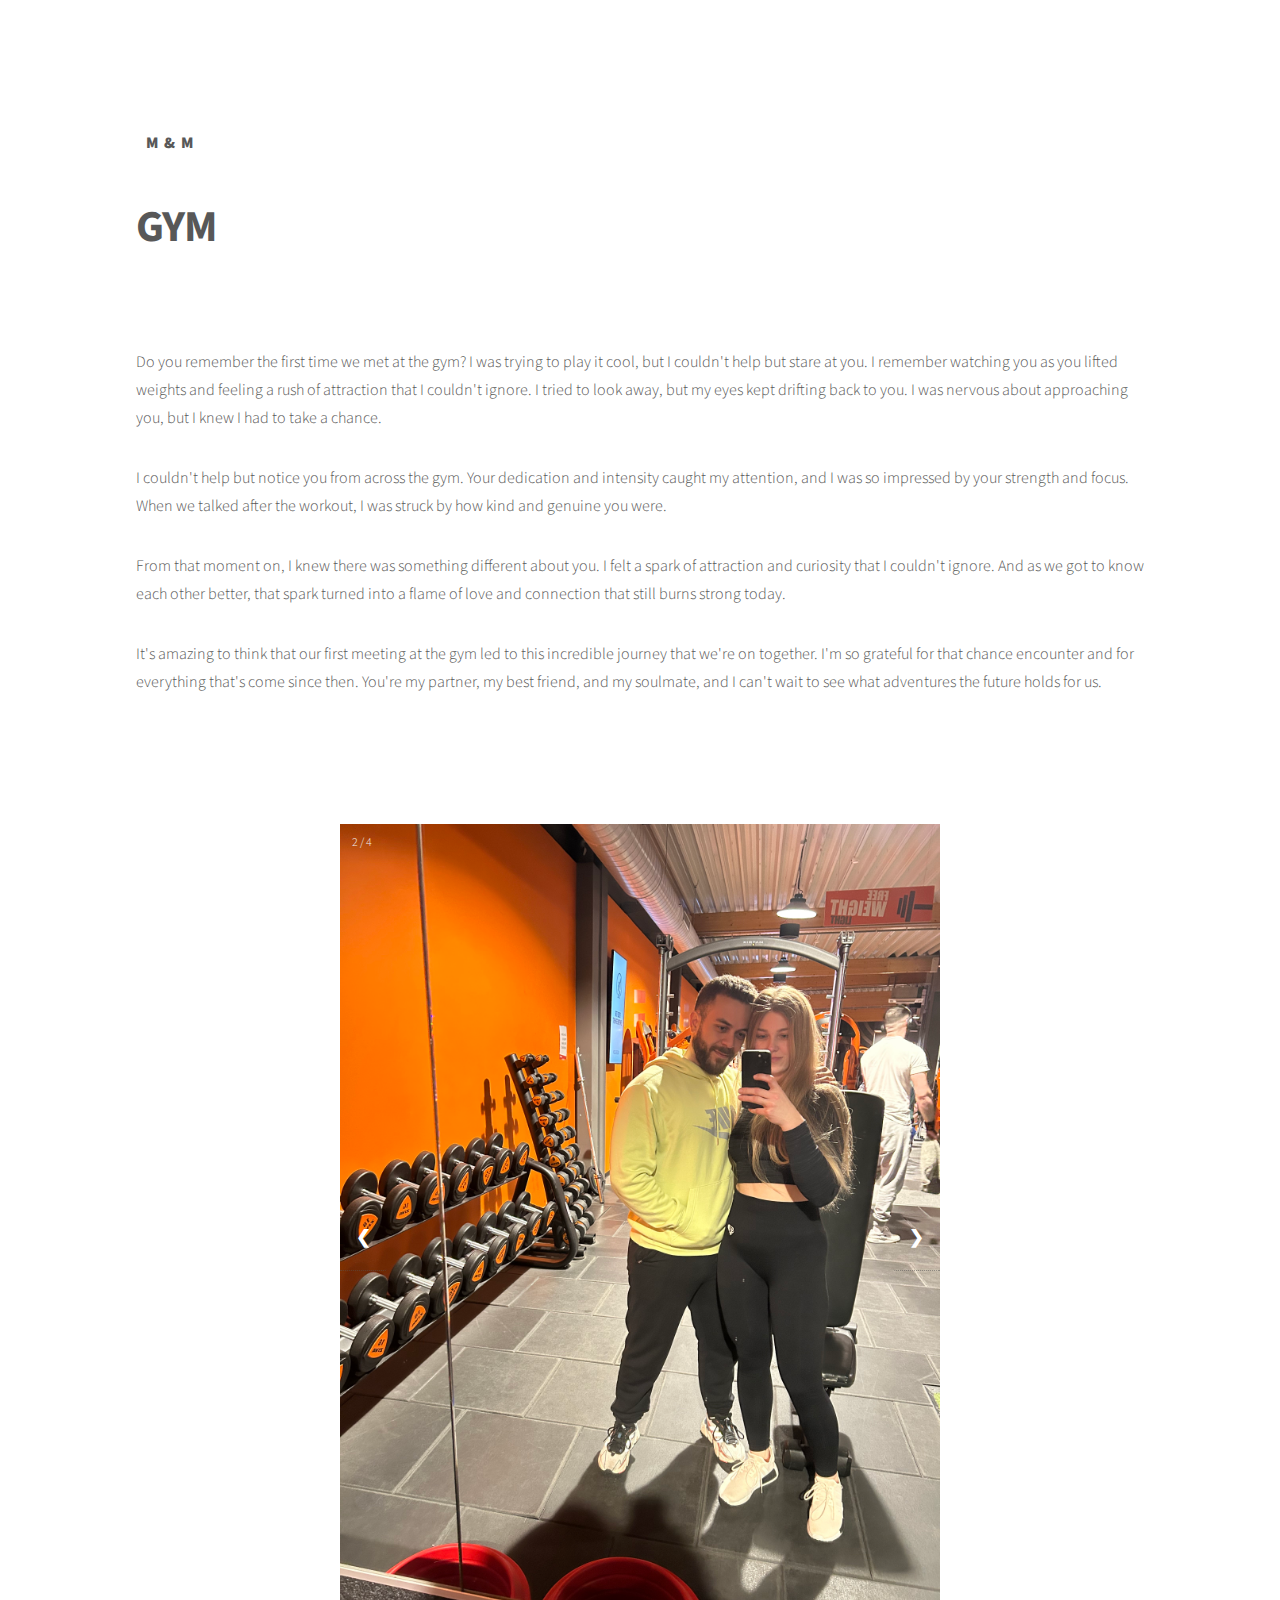
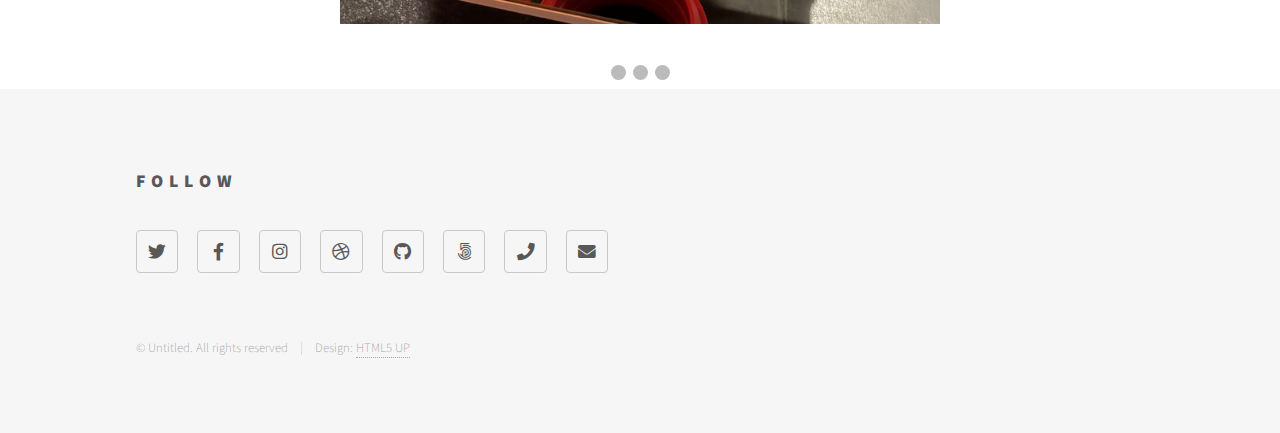
==== GYM.html @ ebddf240 "ready" ====
<!DOCTYPE HTML>
<!--
	Phantom by HTML5 UP
	html5up.net | @ajlkn
	Free for personal and commercial use under the CCA 3.0 license (html5up.net/license)
-->
<html>
	<head>
		<title>Generic - Phantom by HTML5 UP</title>
		<meta charset="utf-8" />
		<meta name="viewport" content="width=device-width, initial-scale=1, user-scalable=no" />
		<link rel="stylesheet" href="assets/css/main.css" />
		<noscript><link rel="stylesheet" href="assets/css/noscript.css" /></noscript>
	</head>
	<body class="is-preload">
		<!-- Wrapper -->
			<div id="wrapper">

				<!-- Header -->
					<header id="header">
						<div class="inner">

							<!-- Logo -->
								<a href="index.html" class="logo">
									<span class="symbol"></span><span class="title">M&M</span>
								</a>

					

						</div>
					</header>

				

				<!-- Main -->
					<div id="main">
						<div class="inner">
							<h1>GYM</h1>
							<span class="image main"><img src="images/pic13.jpg" alt="" /></span>
							<p>Do you remember the first time we met at the gym? I was trying to play it cool, but I couldn't help but stare at you. I remember watching you as you lifted weights and feeling a rush of attraction that I couldn't ignore. I tried to look away, but my eyes kept drifting back to you. I was nervous about approaching you, but I knew I had to take a chance.</p>
							<p>I couldn't help but notice you from across the gym. Your dedication and intensity caught my attention, and I was so impressed by your strength and focus. When we talked after the workout, I was struck by how kind and genuine you were.</p>
							<p>From that moment on, I knew there was something different about you. I felt a spark of attraction and curiosity that I couldn't ignore. And as we got to know each other better, that spark turned into a flame of love and connection that still burns strong today.</p>
							<p>It's amazing to think that our first meeting at the gym led to this incredible journey that we're on together. I'm so grateful for that chance encounter and for everything that's come since then. You're my partner, my best friend, and my soulmate, and I can't wait to see what adventures the future holds for us.</p>
						</div>
					</div>

					<div class="slideshow-container">

						<!-- Full-width images with number and caption text -->
						<div class="mySlides fade">
						  <div class="numbertext">1 / 4</div>
						  <img src="images/29.jpg" style="width:100%">
						  <div class="text"></div>
						</div>
					  
						<div class="mySlides fade">
						  <div class="numbertext">2 / 4</div>
						  <img src="images/7.jpg" style="width:100%">
						  <div class="text"></div>
						</div>
					  
						<div class="mySlides fade">
						  <div class="numbertext">3 / 4</div>
						  <img src="images/4.jpg" style="width:100%">
						  <div class="text"></div>
						</div>
						<div class="mySlides fade">
							<div class="numbertext">4 / 4</div>
							<img src="images/2.jpg" style="width:100%">
							<div class="text"></div>
						  </div>
					  
						<!-- Next and previous buttons -->
						<a class="prev" onclick="plusSlides(-1)">&#10094;</a>
						<a class="next" onclick="plusSlides(1)">&#10095;</a>
					  </div>
					  <br>
					  
					  <!-- The dots/circles -->
					  <div style="text-align:center">
						<span class="dot" onclick="currentSlide(1)"></span>
						<span class="dot" onclick="currentSlide(2)"></span>
						<span class="dot" onclick="currentSlide(3)"></span>
					  </div>

				<!-- Footer -->
					<footer id="footer">
						<div class="inner">
							
							<section>
								<h2>Follow</h2>
								<ul class="icons">
									<li><a href="#" class="icon brands style2 fa-twitter"><span class="label">Twitter</span></a></li>
									<li><a href="#" class="icon brands style2 fa-facebook-f"><span class="label">Facebook</span></a></li>
									<li><a href="#" class="icon brands style2 fa-instagram"><span class="label">Instagram</span></a></li>
									<li><a href="#" class="icon brands style2 fa-dribbble"><span class="label">Dribbble</span></a></li>
									<li><a href="#" class="icon brands style2 fa-github"><span class="label">GitHub</span></a></li>
									<li><a href="#" class="icon brands style2 fa-500px"><span class="label">500px</span></a></li>
									<li><a href="#" class="icon solid style2 fa-phone"><span class="label">Phone</span></a></li>
									<li><a href="#" class="icon solid style2 fa-envelope"><span class="label">Email</span></a></li>
								</ul>
							</section>
							<ul class="copyright">
								<li>&copy; Untitled. All rights reserved</li><li>Design: <a href="http://html5up.net">HTML5 UP</a></li>
							</ul>
						</div>
					</footer>

			</div>

		<!-- Scripts -->
			<script src="assets/js/jquery.min.js"></script>
			<script src="assets/js/browser.min.js"></script>
			<script src="assets/js/breakpoints.min.js"></script>
			<script src="assets/js/util.js"></script>
			<script src="assets/js/main.js"></script>

	</body>
</html>
---- assets/css/main.css ----
@import url(fontawesome-all.min.css);
@import url("https://fonts.googleapis.com/css?family=Source+Sans+Pro:300,700,900");

/*
	Phantom by HTML5 UP
	html5up.net | @ajlkn
	Free for personal and commercial use under the CCA 3.0 license (html5up.net/license)
*/

html, body, div, span, applet, object,
iframe, h1, h2, h3, h4, h5, h6, p, blockquote,
pre, a, abbr, acronym, address, big, cite,
code, del, dfn, em, img, ins, kbd, q, s, samp,
small, strike, strong, sub, sup, tt, var, b,
u, i, center, dl, dt, dd, ol, ul, li, fieldset,
form, label, legend, table, caption, tbody,
tfoot, thead, tr, th, td, article, aside,
canvas, details, embed, figure, figcaption,
footer, header, hgroup, menu, nav, output, ruby,
section, summary, time, mark, audio, video {
	margin: 0;
	padding: 0;
	border: 0;
	font-size: 100%;
	font: inherit;
	vertical-align: baseline;}

article, aside, details, figcaption, figure,
footer, header, hgroup, menu, nav, section {
	display: block;}

body {
	line-height: 1;
}

ol, ul {
	list-style: none;
}

blockquote, q {
	quotes: none;
}

	blockquote:before, blockquote:after, q:before, q:after {
		content: '';
		content: none;
	}

table {
	border-collapse: collapse;
	border-spacing: 0;
}

body {
	-webkit-text-size-adjust: none;
}

mark {
	background-color: transparent;
	color: inherit;
}

input::-moz-focus-inner {
	border: 0;
	padding: 0;
}

input, select, textarea {
	-moz-appearance: none;
	-webkit-appearance: none;
	-ms-appearance: none;
	appearance: none;
}

/* Basic */

	@-ms-viewport {
		width: device-width;
	}

	body {
		-ms-overflow-style: scrollbar;
	}

	@media screen and (max-width: 480px) {

		html, body {
			min-width: 320px;
		}

	}

	html {
		box-sizing: border-box;
	}

	*, *:before, *:after {
		box-sizing: inherit;
	}

	body {
		background: #ffffff;
	}

		body.is-preload *, body.is-preload *:before, body.is-preload *:after {
			-moz-animation: none !important;
			-webkit-animation: none !important;
			-ms-animation: none !important;
			animation: none !important;
			-moz-transition: none !important;
			-webkit-transition: none !important;
			-ms-transition: none !important;
			transition: none !important;
		}

/* Type */

	body, input, select, textarea {
		color: #585858;
		font-family: "Source Sans Pro", Helvetica, sans-serif;
		font-size: 16pt;
		font-weight: 300;
		line-height: 1.75;
	}

		@media screen and (max-width: 1680px) {

			body, input, select, textarea {
				font-size: 14pt;
			}

		}

		@media screen and (max-width: 1280px) {

			body, input, select, textarea {
				font-size: 12pt;
			}

		}

	a {
		-moz-transition: border-bottom-color 0.2s ease, color 0.2s ease;
		-webkit-transition: border-bottom-color 0.2s ease, color 0.2s ease;
		-ms-transition: border-bottom-color 0.2s ease, color 0.2s ease;
		transition: border-bottom-color 0.2s ease, color 0.2s ease;
		text-decoration: none;
		color: #585858;
		border-bottom: dotted 1px rgba(88, 88, 88, 0.5);
	}

		a:hover {
			border-bottom-color: transparent;
			color: #f2849e !important;
		}

	strong, b {
		font-weight: 900;
	}

	em, i {
		font-style: italic;
	}

	p {
		margin: 0 0 2em 0;
	}

	h1 {
		font-size: 2.75em;
		font-weight: 700;
		line-height: 1.3;
		margin: 0 0 1em 0;
		letter-spacing: -0.035em;
	}

		h1 a {
			color: inherit;
		}

		@media screen and (max-width: 736px) {

			h1 {
				font-size: 2em;
				margin: 0 0 1em 0;
			}

		}

		@media screen and (max-width: 360px) {

			h1 {
				font-size: 1.75em;
			}

		}

	h2, h3, h4, h5, h6 {
		font-weight: 900;
		line-height: 1.5;
		margin: 0 0 2em 0;
		text-transform: uppercase;
		letter-spacing: 0.35em;
	}

		h2 a, h3 a, h4 a, h5 a, h6 a {
			color: inherit;
		}

	h2 {
		font-size: 1.1em;
	}

	h3 {
		font-size: 1em;
	}

	h4 {
		font-size: 0.8em;
	}

	h5 {
		font-size: 0.8em;
	}

	h6 {
		font-size: 0.8em;
	}

	@media screen and (max-width: 980px) {

		h1 br, h2 br, h3 br, h4 br, h5 br, h6 br {
			display: none;
		}

	}

	@media screen and (max-width: 736px) {

		h2 {
			font-size: 1em;
		}

		h3 {
			font-size: 0.8em;
		}

	}

	sub {
		font-size: 0.8em;
		position: relative;
		top: 0.5em;
	}

	sup {
		font-size: 0.8em;
		position: relative;
		top: -0.5em;
	}

	blockquote {
		border-left: solid 4px #c9c9c9;
		font-style: italic;
		margin: 0 0 2em 0;
		padding: 0.5em 0 0.5em 2em;
	}

	code {
		background: rgba(144, 144, 144, 0.075);
		border-radius: 4px;
		border: solid 1px #c9c9c9;
		font-family: "Courier New", monospace;
		font-size: 0.9em;
		margin: 0 0.25em;
		padding: 0.25em 0.65em;
	}

	pre {
		-webkit-overflow-scrolling: touch;
		font-family: "Courier New", monospace;
		font-size: 0.9em;
		margin: 0 0 2em 0;
	}

		pre code {
			display: block;
			line-height: 1.75;
			padding: 1em 1.5em;
			overflow-x: auto;
		}

	hr {
		border: 0;
		border-bottom: solid 1px #c9c9c9;
		margin: 2em 0;
	}

		hr.major {
			margin: 3em 0;
		}

	.align-left {
		text-align: left;
	}

	.align-center {
		text-align: center;
	}

	.align-right {
		text-align: right;
	}

/* Row */

	.row {
		display: flex;
		flex-wrap: wrap;
		box-sizing: border-box;
		align-items: stretch;
	}

		.row > * {
			box-sizing: border-box;
		}

		.row.gtr-uniform > * > :last-child {
			margin-bottom: 0;
		}

		.row.aln-left {
			justify-content: flex-start;
		}

		.row.aln-center {
			justify-content: center;
		}

		.row.aln-right {
			justify-content: flex-end;
		}

		.row.aln-top {
			align-items: flex-start;
		}

		.row.aln-middle {
			align-items: center;
		}

		.row.aln-bottom {
			align-items: flex-end;
		}

		.row > .imp {
			order: -1;
		}

		.row > .col-1 {
			width: 8.33333%;
		}

		.row > .off-1 {
			margin-left: 8.33333%;
		}

		.row > .col-2 {
			width: 16.66667%;
		}

		.row > .off-2 {
			margin-left: 16.66667%;
		}

		.row > .col-3 {
			width: 25%;
		}

		.row > .off-3 {
			margin-left: 25%;
		}

		.row > .col-4 {
			width: 33.33333%;
		}

		.row > .off-4 {
			margin-left: 33.33333%;
		}

		.row > .col-5 {
			width: 41.66667%;
		}

		.row > .off-5 {
			margin-left: 41.66667%;
		}

		.row > .col-6 {
			width: 50%;
		}

		.row > .off-6 {
			margin-left: 50%;
		}

		.row > .col-7 {
			width: 58.33333%;
		}

		.row > .off-7 {
			margin-left: 58.33333%;
		}

		.row > .col-8 {
			width: 66.66667%;
		}

		.row > .off-8 {
			margin-left: 66.66667%;
		}

		.row > .col-9 {
			width: 75%;
		}

		.row > .off-9 {
			margin-left: 75%;
		}

		.row > .col-10 {
			width: 83.33333%;
		}

		.row > .off-10 {
			margin-left: 83.33333%;
		}

		.row > .col-11 {
			width: 91.66667%;
		}

		.row > .off-11 {
			margin-left: 91.66667%;
		}

		.row > .col-12 {
			width: 100%;
		}

		.row > .off-12 {
			margin-left: 100%;
		}

		.row.gtr-0 {
			margin-top: 0;
			margin-left: 0em;
		}

			.row.gtr-0 > * {
				padding: 0 0 0 0em;
			}

			.row.gtr-0.gtr-uniform {
				margin-top: 0em;
			}

				.row.gtr-0.gtr-uniform > * {
					padding-top: 0em;
				}

		.row.gtr-25 {
			margin-top: 0;
			margin-left: -0.5em;
		}

			.row.gtr-25 > * {
				padding: 0 0 0 0.5em;
			}

			.row.gtr-25.gtr-uniform {
				margin-top: -0.5em;
			}

				.row.gtr-25.gtr-uniform > * {
					padding-top: 0.5em;
				}

		.row.gtr-50 {
			margin-top: 0;
			margin-left: -1em;
		}

			.row.gtr-50 > * {
				padding: 0 0 0 1em;
			}

			.row.gtr-50.gtr-uniform {
				margin-top: -1em;
			}

				.row.gtr-50.gtr-uniform > * {
					padding-top: 1em;
				}

		.row {
			margin-top: 0;
			margin-left: -2em;
		}

			.row > * {
				padding: 0 0 0 2em;
			}

			.row.gtr-uniform {
				margin-top: -2em;
			}

				.row.gtr-uniform > * {
					padding-top: 2em;
				}

		.row.gtr-150 {
			margin-top: 0;
			margin-left: -3em;
		}

			.row.gtr-150 > * {
				padding: 0 0 0 3em;
			}

			.row.gtr-150.gtr-uniform {
				margin-top: -3em;
			}

				.row.gtr-150.gtr-uniform > * {
					padding-top: 3em;
				}

		.row.gtr-200 {
			margin-top: 0;
			margin-left: -4em;
		}

			.row.gtr-200 > * {
				padding: 0 0 0 4em;
			}

			.row.gtr-200.gtr-uniform {
				margin-top: -4em;
			}

				.row.gtr-200.gtr-uniform > * {
					padding-top: 4em;
				}

		@media screen and (max-width: 1680px) {

			.row {
				display: flex;
				flex-wrap: wrap;
				box-sizing: border-box;
				align-items: stretch;
			}

				.row > * {
					box-sizing: border-box;
				}

				.row.gtr-uniform > * > :last-child {
					margin-bottom: 0;
				}

				.row.aln-left {
					justify-content: flex-start;
				}

				.row.aln-center {
					justify-content: center;
				}

				.row.aln-right {
					justify-content: flex-end;
				}

				.row.aln-top {
					align-items: flex-start;
				}

				.row.aln-middle {
					align-items: center;
				}

				.row.aln-bottom {
					align-items: flex-end;
				}

				.row > .imp-xlarge {
					order: -1;
				}

				.row > .col-1-xlarge {
					width: 8.33333%;
				}

				.row > .off-1-xlarge {
					margin-left: 8.33333%;
				}

				.row > .col-2-xlarge {
					width: 16.66667%;
				}

				.row > .off-2-xlarge {
					margin-left: 16.66667%;
				}

				.row > .col-3-xlarge {
					width: 25%;
				}

				.row > .off-3-xlarge {
					margin-left: 25%;
				}

				.row > .col-4-xlarge {
					width: 33.33333%;
				}

				.row > .off-4-xlarge {
					margin-left: 33.33333%;
				}

				.row > .col-5-xlarge {
					width: 41.66667%;
				}

				.row > .off-5-xlarge {
					margin-left: 41.66667%;
				}

				.row > .col-6-xlarge {
					width: 50%;
				}

				.row > .off-6-xlarge {
					margin-left: 50%;
				}

				.row > .col-7-xlarge {
					width: 58.33333%;
				}

				.row > .off-7-xlarge {
					margin-left: 58.33333%;
				}

				.row > .col-8-xlarge {
					width: 66.66667%;
				}

				.row > .off-8-xlarge {
					margin-left: 66.66667%;
				}

				.row > .col-9-xlarge {
					width: 75%;
				}

				.row > .off-9-xlarge {
					margin-left: 75%;
				}

				.row > .col-10-xlarge {
					width: 83.33333%;
				}

				.row > .off-10-xlarge {
					margin-left: 83.33333%;
				}

				.row > .col-11-xlarge {
					width: 91.66667%;
				}

				.row > .off-11-xlarge {
					margin-left: 91.66667%;
				}

				.row > .col-12-xlarge {
					width: 100%;
				}

				.row > .off-12-xlarge {
					margin-left: 100%;
				}

				.row.gtr-0 {
					margin-top: 0;
					margin-left: 0em;
				}

					.row.gtr-0 > * {
						padding: 0 0 0 0em;
					}

					.row.gtr-0.gtr-uniform {
						margin-top: 0em;
					}

						.row.gtr-0.gtr-uniform > * {
							padding-top: 0em;
						}

				.row.gtr-25 {
					margin-top: 0;
					margin-left: -0.5em;
				}

					.row.gtr-25 > * {
						padding: 0 0 0 0.5em;
					}

					.row.gtr-25.gtr-uniform {
						margin-top: -0.5em;
					}

						.row.gtr-25.gtr-uniform > * {
							padding-top: 0.5em;
						}

				.row.gtr-50 {
					margin-top: 0;
					margin-left: -1em;
				}

					.row.gtr-50 > * {
						padding: 0 0 0 1em;
					}

					.row.gtr-50.gtr-uniform {
						margin-top: -1em;
					}

						.row.gtr-50.gtr-uniform > * {
							padding-top: 1em;
						}

				.row {
					margin-top: 0;
					margin-left: -2em;
				}

					.row > * {
						padding: 0 0 0 2em;
					}

					.row.gtr-uniform {
						margin-top: -2em;
					}

						.row.gtr-uniform > * {
							padding-top: 2em;
						}

				.row.gtr-150 {
					margin-top: 0;
					margin-left: -3em;
				}

					.row.gtr-150 > * {
						padding: 0 0 0 3em;
					}

					.row.gtr-150.gtr-uniform {
						margin-top: -3em;
					}

						.row.gtr-150.gtr-uniform > * {
							padding-top: 3em;
						}

				.row.gtr-200 {
					margin-top: 0;
					margin-left: -4em;
				}

					.row.gtr-200 > * {
						padding: 0 0 0 4em;
					}

					.row.gtr-200.gtr-uniform {
						margin-top: -4em;
					}

						.row.gtr-200.gtr-uniform > * {
							padding-top: 4em;
						}

		}

		@media screen and (max-width: 1280px) {

			.row {
				display: flex;
				flex-wrap: wrap;
				box-sizing: border-box;
				align-items: stretch;
			}

				.row > * {
					box-sizing: border-box;
				}

				.row.gtr-uniform > * > :last-child {
					margin-bottom: 0;
				}

				.row.aln-left {
					justify-content: flex-start;
				}

				.row.aln-center {
					justify-content: center;
				}

				.row.aln-right {
					justify-content: flex-end;
				}

				.row.aln-top {
					align-items: flex-start;
				}

				.row.aln-middle {
					align-items: center;
				}

				.row.aln-bottom {
					align-items: flex-end;
				}

				.row > .imp-large {
					order: -1;
				}

				.row > .col-1-large {
					width: 8.33333%;
				}

				.row > .off-1-large {
					margin-left: 8.33333%;
				}

				.row > .col-2-large {
					width: 16.66667%;
				}

				.row > .off-2-large {
					margin-left: 16.66667%;
				}

				.row > .col-3-large {
					width: 25%;
				}

				.row > .off-3-large {
					margin-left: 25%;
				}

				.row > .col-4-large {
					width: 33.33333%;
				}

				.row > .off-4-large {
					margin-left: 33.33333%;
				}

				.row > .col-5-large {
					width: 41.66667%;
				}

				.row > .off-5-large {
					margin-left: 41.66667%;
				}

				.row > .col-6-large {
					width: 50%;
				}

				.row > .off-6-large {
					margin-left: 50%;
				}

				.row > .col-7-large {
					width: 58.33333%;
				}

				.row > .off-7-large {
					margin-left: 58.33333%;
				}

				.row > .col-8-large {
					width: 66.66667%;
				}

				.row > .off-8-large {
					margin-left: 66.66667%;
				}

				.row > .col-9-large {
					width: 75%;
				}

				.row > .off-9-large {
					margin-left: 75%;
				}

				.row > .col-10-large {
					width: 83.33333%;
				}

				.row > .off-10-large {
					margin-left: 83.33333%;
				}

				.row > .col-11-large {
					width: 91.66667%;
				}

				.row > .off-11-large {
					margin-left: 91.66667%;
				}

				.row > .col-12-large {
					width: 100%;
				}

				.row > .off-12-large {
					margin-left: 100%;
				}

				.row.gtr-0 {
					margin-top: 0;
					margin-left: 0em;
				}

					.row.gtr-0 > * {
						padding: 0 0 0 0em;
					}

					.row.gtr-0.gtr-uniform {
						margin-top: 0em;
					}

						.row.gtr-0.gtr-uniform > * {
							padding-top: 0em;
						}

				.row.gtr-25 {
					margin-top: 0;
					margin-left: -0.5em;
				}

					.row.gtr-25 > * {
						padding: 0 0 0 0.5em;
					}

					.row.gtr-25.gtr-uniform {
						margin-top: -0.5em;
					}

						.row.gtr-25.gtr-uniform > * {
							padding-top: 0.5em;
						}

				.row.gtr-50 {
					margin-top: 0;
					margin-left: -1em;
				}

					.row.gtr-50 > * {
						padding: 0 0 0 1em;
					}

					.row.gtr-50.gtr-uniform {
						margin-top: -1em;
					}

						.row.gtr-50.gtr-uniform > * {
							padding-top: 1em;
						}

				.row {
					margin-top: 0;
					margin-left: -2em;
				}

					.row > * {
						padding: 0 0 0 2em;
					}

					.row.gtr-uniform {
						margin-top: -2em;
					}

						.row.gtr-uniform > * {
							padding-top: 2em;
						}

				.row.gtr-150 {
					margin-top: 0;
					margin-left: -3em;
				}

					.row.gtr-150 > * {
						padding: 0 0 0 3em;
					}

					.row.gtr-150.gtr-uniform {
						margin-top: -3em;
					}

						.row.gtr-150.gtr-uniform > * {
							padding-top: 3em;
						}

				.row.gtr-200 {
					margin-top: 0;
					margin-left: -4em;
				}

					.row.gtr-200 > * {
						padding: 0 0 0 4em;
					}

					.row.gtr-200.gtr-uniform {
						margin-top: -4em;
					}

						.row.gtr-200.gtr-uniform > * {
							padding-top: 4em;
						}

		}

		@media screen and (max-width: 980px) {

			.row {
				display: flex;
				flex-wrap: wrap;
				box-sizing: border-box;
				align-items: stretch;
			}

				.row > * {
					box-sizing: border-box;
				}

				.row.gtr-uniform > * > :last-child {
					margin-bottom: 0;
				}

				.row.aln-left {
					justify-content: flex-start;
				}

				.row.aln-center {
					justify-content: center;
				}

				.row.aln-right {
					justify-content: flex-end;
				}

				.row.aln-top {
					align-items: flex-start;
				}

				.row.aln-middle {
					align-items: center;
				}

				.row.aln-bottom {
					align-items: flex-end;
				}

				.row > .imp-medium {
					order: -1;
				}

				.row > .col-1-medium {
					width: 8.33333%;
				}

				.row > .off-1-medium {
					margin-left: 8.33333%;
				}

				.row > .col-2-medium {
					width: 16.66667%;
				}

				.row > .off-2-medium {
					margin-left: 16.66667%;
				}

				.row > .col-3-medium {
					width: 25%;
				}

				.row > .off-3-medium {
					margin-left: 25%;
				}

				.row > .col-4-medium {
					width: 33.33333%;
				}

				.row > .off-4-medium {
					margin-left: 33.33333%;
				}

				.row > .col-5-medium {
					width: 41.66667%;
				}

				.row > .off-5-medium {
					margin-left: 41.66667%;
				}

				.row > .col-6-medium {
					width: 50%;
				}

				.row > .off-6-medium {
					margin-left: 50%;
				}

				.row > .col-7-medium {
					width: 58.33333%;
				}

				.row > .off-7-medium {
					margin-left: 58.33333%;
				}

				.row > .col-8-medium {
					width: 66.66667%;
				}

				.row > .off-8-medium {
					margin-left: 66.66667%;
				}

				.row > .col-9-medium {
					width: 75%;
				}

				.row > .off-9-medium {
					margin-left: 75%;
				}

				.row > .col-10-medium {
					width: 83.33333%;
				}

				.row > .off-10-medium {
					margin-left: 83.33333%;
				}

				.row > .col-11-medium {
					width: 91.66667%;
				}

				.row > .off-11-medium {
					margin-left: 91.66667%;
				}

				.row > .col-12-medium {
					width: 100%;
				}

				.row > .off-12-medium {
					margin-left: 100%;
				}

				.row.gtr-0 {
					margin-top: 0;
					margin-left: 0em;
				}

					.row.gtr-0 > * {
						padding: 0 0 0 0em;
					}

					.row.gtr-0.gtr-uniform {
						margin-top: 0em;
					}

						.row.gtr-0.gtr-uniform > * {
							padding-top: 0em;
						}

				.row.gtr-25 {
					margin-top: 0;
					margin-left: -0.375em;
				}

					.row.gtr-25 > * {
						padding: 0 0 0 0.375em;
					}

					.row.gtr-25.gtr-uniform {
						margin-top: -0.375em;
					}

						.row.gtr-25.gtr-uniform > * {
							padding-top: 0.375em;
						}

				.row.gtr-50 {
					margin-top: 0;
					margin-left: -0.75em;
				}

					.row.gtr-50 > * {
						padding: 0 0 0 0.75em;
					}

					.row.gtr-50.gtr-uniform {
						margin-top: -0.75em;
					}

						.row.gtr-50.gtr-uniform > * {
							padding-top: 0.75em;
						}

				.row {
					margin-top: 0;
					margin-left: -1.5em;
				}

					.row > * {
						padding: 0 0 0 1.5em;
					}

					.row.gtr-uniform {
						margin-top: -1.5em;
					}

						.row.gtr-uniform > * {
							padding-top: 1.5em;
						}

				.row.gtr-150 {
					margin-top: 0;
					margin-left: -2.25em;
				}

					.row.gtr-150 > * {
						padding: 0 0 0 2.25em;
					}

					.row.gtr-150.gtr-uniform {
						margin-top: -2.25em;
					}

						.row.gtr-150.gtr-uniform > * {
							padding-top: 2.25em;
						}

				.row.gtr-200 {
					margin-top: 0;
					margin-left: -3em;
				}

					.row.gtr-200 > * {
						padding: 0 0 0 3em;
					}

					.row.gtr-200.gtr-uniform {
						margin-top: -3em;
					}

						.row.gtr-200.gtr-uniform > * {
							padding-top: 3em;
						}

		}

		@media screen and (max-width: 736px) {

			.row {
				display: flex;
				flex-wrap: wrap;
				box-sizing: border-box;
				align-items: stretch;
			}

				.row > * {
					box-sizing: border-box;
				}

				.row.gtr-uniform > * > :last-child {
					margin-bottom: 0;
				}

				.row.aln-left {
					justify-content: flex-start;
				}

				.row.aln-center {
					justify-content: center;
				}

				.row.aln-right {
					justify-content: flex-end;
				}

				.row.aln-top {
					align-items: flex-start;
				}

				.row.aln-middle {
					align-items: center;
				}

				.row.aln-bottom {
					align-items: flex-end;
				}

				.row > .imp-small {
					order: -1;
				}

				.row > .col-1-small {
					width: 8.33333%;
				}

				.row > .off-1-small {
					margin-left: 8.33333%;
				}

				.row > .col-2-small {
					width: 16.66667%;
				}

				.row > .off-2-small {
					margin-left: 16.66667%;
				}

				.row > .col-3-small {
					width: 25%;
				}

				.row > .off-3-small {
					margin-left: 25%;
				}

				.row > .col-4-small {
					width: 33.33333%;
				}

				.row > .off-4-small {
					margin-left: 33.33333%;
				}

				.row > .col-5-small {
					width: 41.66667%;
				}

				.row > .off-5-small {
					margin-left: 41.66667%;
				}

				.row > .col-6-small {
					width: 50%;
				}

				.row > .off-6-small {
					margin-left: 50%;
				}

				.row > .col-7-small {
					width: 58.33333%;
				}

				.row > .off-7-small {
					margin-left: 58.33333%;
				}

				.row > .col-8-small {
					width: 66.66667%;
				}

				.row > .off-8-small {
					margin-left: 66.66667%;
				}

				.row > .col-9-small {
					width: 75%;
				}

				.row > .off-9-small {
					margin-left: 75%;
				}

				.row > .col-10-small {
					width: 83.33333%;
				}

				.row > .off-10-small {
					margin-left: 83.33333%;
				}

				.row > .col-11-small {
					width: 91.66667%;
				}

				.row > .off-11-small {
					margin-left: 91.66667%;
				}

				.row > .col-12-small {
					width: 100%;
				}

				.row > .off-12-small {
					margin-left: 100%;
				}

				.row.gtr-0 {
					margin-top: 0;
					margin-left: 0em;
				}

					.row.gtr-0 > * {
						padding: 0 0 0 0em;
					}

					.row.gtr-0.gtr-uniform {
						margin-top: 0em;
					}

						.row.gtr-0.gtr-uniform > * {
							padding-top: 0em;
						}

				.row.gtr-25 {
					margin-top: 0;
					margin-left: -0.25em;
				}

					.row.gtr-25 > * {
						padding: 0 0 0 0.25em;
					}

					.row.gtr-25.gtr-uniform {
						margin-top: -0.25em;
					}

						.row.gtr-25.gtr-uniform > * {
							padding-top: 0.25em;
						}

				.row.gtr-50 {
					margin-top: 0;
					margin-left: -0.5em;
				}

					.row.gtr-50 > * {
						padding: 0 0 0 0.5em;
					}

					.row.gtr-50.gtr-uniform {
						margin-top: -0.5em;
					}

						.row.gtr-50.gtr-uniform > * {
							padding-top: 0.5em;
						}

				.row {
					margin-top: 0;
					margin-left: -1em;
				}

					.row > * {
						padding: 0 0 0 1em;
					}

					.row.gtr-uniform {
						margin-top: -1em;
					}

						.row.gtr-uniform > * {
							padding-top: 1em;
						}

				.row.gtr-150 {
					margin-top: 0;
					margin-left: -1.5em;
				}

					.row.gtr-150 > * {
						padding: 0 0 0 1.5em;
					}

					.row.gtr-150.gtr-uniform {
						margin-top: -1.5em;
					}

						.row.gtr-150.gtr-uniform > * {
							padding-top: 1.5em;
						}

				.row.gtr-200 {
					margin-top: 0;
					margin-left: -2em;
				}

					.row.gtr-200 > * {
						padding: 0 0 0 2em;
					}

					.row.gtr-200.gtr-uniform {
						margin-top: -2em;
					}

						.row.gtr-200.gtr-uniform > * {
							padding-top: 2em;
						}

		}

		@media screen and (max-width: 480px) {

			.row {
				display: flex;
				flex-wrap: wrap;
				box-sizing: border-box;
				align-items: stretch;
			}

				.row > * {
					box-sizing: border-box;
				}

				.row.gtr-uniform > * > :last-child {
					margin-bottom: 0;
				}

				.row.aln-left {
					justify-content: flex-start;
				}

				.row.aln-center {
					justify-content: center;
				}

				.row.aln-right {
					justify-content: flex-end;
				}

				.row.aln-top {
					align-items: flex-start;
				}

				.row.aln-middle {
					align-items: center;
				}

				.row.aln-bottom {
					align-items: flex-end;
				}

				.row > .imp-xsmall {
					order: -1;
				}

				.row > .col-1-xsmall {
					width: 8.33333%;
				}

				.row > .off-1-xsmall {
					margin-left: 8.33333%;
				}

				.row > .col-2-xsmall {
					width: 16.66667%;
				}

				.row > .off-2-xsmall {
					margin-left: 16.66667%;
				}

				.row > .col-3-xsmall {
					width: 25%;
				}

				.row > .off-3-xsmall {
					margin-left: 25%;
				}

				.row > .col-4-xsmall {
					width: 33.33333%;
				}

				.row > .off-4-xsmall {
					margin-left: 33.33333%;
				}

				.row > .col-5-xsmall {
					width: 41.66667%;
				}

				.row > .off-5-xsmall {
					margin-left: 41.66667%;
				}

				.row > .col-6-xsmall {
					width: 50%;
				}

				.row > .off-6-xsmall {
					margin-left: 50%;
				}

				.row > .col-7-xsmall {
					width: 58.33333%;
				}

				.row > .off-7-xsmall {
					margin-left: 58.33333%;
				}

				.row > .col-8-xsmall {
					width: 66.66667%;
				}

				.row > .off-8-xsmall {
					margin-left: 66.66667%;
				}

				.row > .col-9-xsmall {
					width: 75%;
				}

				.row > .off-9-xsmall {
					margin-left: 75%;
				}

				.row > .col-10-xsmall {
					width: 83.33333%;
				}

				.row > .off-10-xsmall {
					margin-left: 83.33333%;
				}

				.row > .col-11-xsmall {
					width: 91.66667%;
				}

				.row > .off-11-xsmall {
					margin-left: 91.66667%;
				}

				.row > .col-12-xsmall {
					width: 100%;
				}

				.row > .off-12-xsmall {
					margin-left: 100%;
				}

				.row.gtr-0 {
					margin-top: 0;
					margin-left: 0em;
				}

					.row.gtr-0 > * {
						padding: 0 0 0 0em;
					}

					.row.gtr-0.gtr-uniform {
						margin-top: 0em;
					}

						.row.gtr-0.gtr-uniform > * {
							padding-top: 0em;
						}

				.row.gtr-25 {
					margin-top: 0;
					margin-left: -0.25em;
				}

					.row.gtr-25 > * {
						padding: 0 0 0 0.25em;
					}

					.row.gtr-25.gtr-uniform {
						margin-top: -0.25em;
					}

						.row.gtr-25.gtr-uniform > * {
							padding-top: 0.25em;
						}

				.row.gtr-50 {
					margin-top: 0;
					margin-left: -0.5em;
				}

					.row.gtr-50 > * {
						padding: 0 0 0 0.5em;
					}

					.row.gtr-50.gtr-uniform {
						margin-top: -0.5em;
					}

						.row.gtr-50.gtr-uniform > * {
							padding-top: 0.5em;
						}

				.row {
					margin-top: 0;
					margin-left: -1em;
				}

					.row > * {
						padding: 0 0 0 1em;
					}

					.row.gtr-uniform {
						margin-top: -1em;
					}

						.row.gtr-uniform > * {
							padding-top: 1em;
						}

				.row.gtr-150 {
					margin-top: 0;
					margin-left: -1.5em;
				}

					.row.gtr-150 > * {
						padding: 0 0 0 1.5em;
					}

					.row.gtr-150.gtr-uniform {
						margin-top: -1.5em;
					}

						.row.gtr-150.gtr-uniform > * {
							padding-top: 1.5em;
						}

				.row.gtr-200 {
					margin-top: 0;
					margin-left: -2em;
				}

					.row.gtr-200 > * {
						padding: 0 0 0 2em;
					}

					.row.gtr-200.gtr-uniform {
						margin-top: -2em;
					}

						.row.gtr-200.gtr-uniform > * {
							padding-top: 2em;
						}

		}

/* Section/Article */

	section.special, article.special {
		text-align: center;
	}

	header p {
		margin-top: -1em;
	}

	@media screen and (max-width: 736px) {

		header p {
			margin-top: 0;
		}

	}

/* Icon */

	.icon {
		text-decoration: none;
		border-bottom: none;
		position: relative;
	}

		.icon:before {
			-moz-osx-font-smoothing: grayscale;
			-webkit-font-smoothing: antialiased;
			display: inline-block;
			font-style: normal;
			font-variant: normal;
			text-rendering: auto;
			line-height: 1;
			text-transform: none !important;
			font-family: 'Font Awesome 5 Free';
			font-weight: 400;
		}

		.icon > .label {
			display: none;
		}

		.icon:before {
			line-height: inherit;
		}

		.icon.solid:before {
			font-weight: 900;
		}

		.icon.brands:before {
			font-family: 'Font Awesome 5 Brands';
		}

		.icon.style2 {
			-moz-transition: background-color 0.2s ease-in-out, color 0.2s ease-in-out, border-color 0.2s ease-in-out;
			-webkit-transition: background-color 0.2s ease-in-out, color 0.2s ease-in-out, border-color 0.2s ease-in-out;
			-ms-transition: background-color 0.2s ease-in-out, color 0.2s ease-in-out, border-color 0.2s ease-in-out;
			transition: background-color 0.2s ease-in-out, color 0.2s ease-in-out, border-color 0.2s ease-in-out;
			background-color: transparent;
			border: solid 1px #c9c9c9;
			border-radius: 4px;
			width: 2.65em;
			height: 2.65em;
			display: inline-block;
			text-align: center;
			line-height: 2.65em;
			color: inherit;
		}

			.icon.style2:before {
				font-size: 1.1em;
			}

			.icon.style2:hover {
				color: #f2849e;
				border-color: #f2849e;
			}

			.icon.style2:active {
				background-color: rgba(242, 132, 158, 0.1);
			}

/* List */

	ol {
		list-style: decimal;
		margin: 0 0 2em 0;
		padding-left: 1.25em;
	}

		ol li {
			padding-left: 0.25em;
		}

	ul {
		list-style: disc;
		margin: 0 0 2em 0;
		padding-left: 1em;
	}

		ul li {
			padding-left: 0.5em;
		}

		ul.alt {
			list-style: none;
			padding-left: 0;
		}

			ul.alt li {
				border-top: solid 1px #c9c9c9;
				padding: 0.5em 0;
			}

				ul.alt li:first-child {
					border-top: 0;
					padding-top: 0;
				}

	dl {
		margin: 0 0 2em 0;
	}

		dl dt {
			display: block;
			font-weight: 900;
			margin: 0 0 1em 0;
		}

		dl dd {
			margin-left: 2em;
		}

/* Actions */

	ul.actions {
		display: -moz-flex;
		display: -webkit-flex;
		display: -ms-flex;
		display: flex;
		cursor: default;
		list-style: none;
		margin-left: -1em;
		padding-left: 0;
	}

		ul.actions li {
			padding: 0 0 0 1em;
			vertical-align: middle;
		}

		ul.actions.special {
			-moz-justify-content: center;
			-webkit-justify-content: center;
			-ms-justify-content: center;
			justify-content: center;
			width: 100%;
			margin-left: 0;
		}

			ul.actions.special li:first-child {
				padding-left: 0;
			}

		ul.actions.stacked {
			-moz-flex-direction: column;
			-webkit-flex-direction: column;
			-ms-flex-direction: column;
			flex-direction: column;
			margin-left: 0;
		}

			ul.actions.stacked li {
				padding: 1.3em 0 0 0;
			}

				ul.actions.stacked li:first-child {
					padding-top: 0;
				}

		ul.actions.fit {
			width: calc(100% + 1em);
		}

			ul.actions.fit li {
				-moz-flex-grow: 1;
				-webkit-flex-grow: 1;
				-ms-flex-grow: 1;
				flex-grow: 1;
				-moz-flex-shrink: 1;
				-webkit-flex-shrink: 1;
				-ms-flex-shrink: 1;
				flex-shrink: 1;
				width: 100%;
			}

				ul.actions.fit li > * {
					width: 100%;
				}

			ul.actions.fit.stacked {
				width: 100%;
			}

		@media screen and (max-width: 480px) {

			ul.actions:not(.fixed) {
				-moz-flex-direction: column;
				-webkit-flex-direction: column;
				-ms-flex-direction: column;
				flex-direction: column;
				margin-left: 0;
				width: 100% !important;
			}

				ul.actions:not(.fixed) li {
					-moz-flex-grow: 1;
					-webkit-flex-grow: 1;
					-ms-flex-grow: 1;
					flex-grow: 1;
					-moz-flex-shrink: 1;
					-webkit-flex-shrink: 1;
					-ms-flex-shrink: 1;
					flex-shrink: 1;
					padding: 1em 0 0 0;
					text-align: center;
					width: 100%;
				}

					ul.actions:not(.fixed) li > * {
						width: 100%;
					}

					ul.actions:not(.fixed) li:first-child {
						padding-top: 0;
					}

					ul.actions:not(.fixed) li input[type="submit"],
					ul.actions:not(.fixed) li input[type="reset"],
					ul.actions:not(.fixed) li input[type="button"],
					ul.actions:not(.fixed) li button,
					ul.actions:not(.fixed) li .button {
						width: 100%;
					}

						ul.actions:not(.fixed) li input[type="submit"].icon:before,
						ul.actions:not(.fixed) li input[type="reset"].icon:before,
						ul.actions:not(.fixed) li input[type="button"].icon:before,
						ul.actions:not(.fixed) li button.icon:before,
						ul.actions:not(.fixed) li .button.icon:before {
							margin-left: -0.5rem;
						}

		}

/* Icons */

	ul.icons {
		cursor: default;
		list-style: none;
		padding-left: 0;
		margin: -1em 0 2em -1em;
	}

		ul.icons li {
			display: inline-block;
			padding: 1em 0 0 1em;
		}

/* Form */

	form {
		margin: 0 0 2em 0;
		overflow-x: hidden;
	}

		form > :last-child {
			margin-bottom: 0;
		}

		form > .fields {
			display: -moz-flex;
			display: -webkit-flex;
			display: -ms-flex;
			display: flex;
			-moz-flex-wrap: wrap;
			-webkit-flex-wrap: wrap;
			-ms-flex-wrap: wrap;
			flex-wrap: wrap;
			width: calc(100% + 3em);
			margin: -1.5em 0 2em -1.5em;
		}

			form > .fields > .field {
				-moz-flex-grow: 0;
				-webkit-flex-grow: 0;
				-ms-flex-grow: 0;
				flex-grow: 0;
				-moz-flex-shrink: 0;
				-webkit-flex-shrink: 0;
				-ms-flex-shrink: 0;
				flex-shrink: 0;
				padding: 1.5em 0 0 1.5em;
				width: calc(100% - 1.5em);
			}

				form > .fields > .field.half {
					width: calc(50% - 0.75em);
				}

				form > .fields > .field.third {
					width: calc(100%/3 - 0.5em);
				}

				form > .fields > .field.quarter {
					width: calc(25% - 0.375em);
				}

		@media screen and (max-width: 480px) {

			form > .fields {
				width: calc(100% + 3em);
				margin: -1.5em 0 2em -1.5em;
			}

				form > .fields > .field {
					padding: 1.5em 0 0 1.5em;
					width: calc(100% - 1.5em);
				}

					form > .fields > .field.half {
						width: calc(100% - 1.5em);
					}

					form > .fields > .field.third {
						width: calc(100% - 1.5em);
					}

					form > .fields > .field.quarter {
						width: calc(100% - 1.5em);
					}

		}

	label {
		display: block;
		font-size: 0.9em;
		font-weight: 900;
		margin: 0 0 1em 0;
	}

	input[type="text"],
	input[type="password"],
	input[type="email"],
	input[type="tel"],
	select,
	textarea {
		-moz-appearance: none;
		-webkit-appearance: none;
		-ms-appearance: none;
		appearance: none;
		background-color: transparent;
		border: none;
		border-radius: 0;
		border-bottom: solid 1px #c9c9c9;
		color: inherit;
		display: block;
		outline: 0;
		padding: 0;
		text-decoration: none;
		width: 100%;
	}

		input[type="text"]:invalid,
		input[type="password"]:invalid,
		input[type="email"]:invalid,
		input[type="tel"]:invalid,
		select:invalid,
		textarea:invalid {
			box-shadow: none;
		}

		input[type="text"]:focus,
		input[type="password"]:focus,
		input[type="email"]:focus,
		input[type="tel"]:focus,
		select:focus,
		textarea:focus {
			border-bottom-color: #f2849e;
			box-shadow: inset 0 -1px 0 0 #f2849e;
		}

	select {
		background-image: url("data:image/svg+xml;charset=utf8,%3Csvg xmlns='http://www.w3.org/2000/svg' width='40' height='40' preserveAspectRatio='none' viewBox='0 0 40 40'%3E%3Cpath d='M9.4,12.3l10.4,10.4l10.4-10.4c0.2-0.2,0.5-0.4,0.9-0.4c0.3,0,0.6,0.1,0.9,0.4l3.3,3.3c0.2,0.2,0.4,0.5,0.4,0.9 c0,0.4-0.1,0.6-0.4,0.9L20.7,31.9c-0.2,0.2-0.5,0.4-0.9,0.4c-0.3,0-0.6-0.1-0.9-0.4L4.3,17.3c-0.2-0.2-0.4-0.5-0.4-0.9 c0-0.4,0.1-0.6,0.4-0.9l3.3-3.3c0.2-0.2,0.5-0.4,0.9-0.4S9.1,12.1,9.4,12.3z' fill='%23c9c9c9' /%3E%3C/svg%3E");
		background-size: 1.25rem;
		background-repeat: no-repeat;
		background-position: calc(100% - 1rem) center;
		height: 3em;
		padding-right: 3em;
		text-overflow: ellipsis;
	}

		select option {
			background: #ffffff;
		}

		select:focus::-ms-value {
			background-color: transparent;
		}

		select::-ms-expand {
			display: none;
		}

	input[type="text"],
	input[type="password"],
	input[type="email"],
	select {
		height: 3em;
	}

	textarea {
		padding: 0;
		min-height: 3.75em;
	}

	input[type="checkbox"],
	input[type="radio"] {
		-moz-appearance: none;
		-webkit-appearance: none;
		-ms-appearance: none;
		appearance: none;
		display: block;
		float: left;
		margin-right: -2em;
		opacity: 0;
		width: 1em;
		z-index: -1;
	}

		input[type="checkbox"] + label,
		input[type="radio"] + label {
			text-decoration: none;
			color: #585858;
			cursor: pointer;
			display: inline-block;
			font-size: 1em;
			font-weight: 300;
			padding-left: 2.55em;
			padding-right: 0.75em;
			position: relative;
		}

			input[type="checkbox"] + label:before,
			input[type="radio"] + label:before {
				-moz-osx-font-smoothing: grayscale;
				-webkit-font-smoothing: antialiased;
				display: inline-block;
				font-style: normal;
				font-variant: normal;
				text-rendering: auto;
				line-height: 1;
				text-transform: none !important;
				font-family: 'Font Awesome 5 Free';
				font-weight: 900;
			}

			input[type="checkbox"] + label:before,
			input[type="radio"] + label:before {
				border-radius: 4px;
				border: solid 1px #c9c9c9;
				content: '';
				display: inline-block;
				font-size: 0.8em;
				height: 2.25em;
				left: 0;
				line-height: 2.25em;
				position: absolute;
				text-align: center;
				top: 0;
				width: 2.25em;
			}

		input[type="checkbox"]:checked + label:before,
		input[type="radio"]:checked + label:before {
			background: #585858;
			border-color: #585858;
			color: #ffffff;
			content: '\f00c';
		}

		input[type="checkbox"]:focus + label:before,
		input[type="radio"]:focus + label:before {
			border-color: #f2849e;
			box-shadow: 0 0 0 1px #f2849e;
		}

	input[type="checkbox"] + label:before {
		border-radius: 4px;
	}

	input[type="radio"] + label:before {
		border-radius: 100%;
	}

/* Box */

	.box {
		border-radius: 4px;
		border: solid 1px #c9c9c9;
		margin-bottom: 2em;
		padding: 1.5em;
	}

		.box > :last-child,
		.box > :last-child > :last-child,
		.box > :last-child > :last-child > :last-child {
			margin-bottom: 0;
		}

		.box.alt {
			border: 0;
			border-radius: 0;
			padding: 0;
		}

/* Image */

	.image {
		border-radius: 4px;
		border: 0;
		display: inline-block;
		position: relative;
	}

		.image img {
			border-radius: 4px;
			display: block;
		}

		.image.left, .image.right {
			max-width: 40%;
		}

			.image.left img, .image.right img {
				width: 100%;
			}

		.image.left {
			float: left;
			padding: 0 1.5em 1em 0;
			top: 0.25em;
		}

		.image.right {
			float: right;
			padding: 0 0 1em 1.5em;
			top: 0.25em;
		}

		.image.fit {
			display: block;
			margin: 0 0 2em 0;
			width: 100%;
		}

			.image.fit img {
				width: 100%;
			}

		.image.main {
			display: block;
			margin: 0 0 3em 0;
			width: 100%;
		}

			.image.main img {
				width: 100%;
			}

			@media screen and (max-width: 736px) {

				.image.main {
					margin: 0 0 2em 0;
				}

			}

/* Table */

	.table-wrapper {
		-webkit-overflow-scrolling: touch;
		overflow-x: auto;
	}

	table {
		margin: 0 0 2em 0;
		width: 100%;
	}

		table tbody tr {
			border: solid 1px #c9c9c9;
			border-left: 0;
			border-right: 0;
		}

			table tbody tr:nth-child(2n + 1) {
				background-color: rgba(144, 144, 144, 0.075);
			}

		table td {
			padding: 0.75em 0.75em;
		}

		table th {
			font-size: 0.9em;
			font-weight: 900;
			padding: 0 0.75em 0.75em 0.75em;
			text-align: left;
		}

		table thead {
			border-bottom: solid 2px #c9c9c9;
		}

		table tfoot {
			border-top: solid 2px #c9c9c9;
		}

		table.alt {
			border-collapse: separate;
		}

			table.alt tbody tr td {
				border: solid 1px #c9c9c9;
				border-left-width: 0;
				border-top-width: 0;
			}

				table.alt tbody tr td:first-child {
					border-left-width: 1px;
				}

			table.alt tbody tr:first-child td {
				border-top-width: 1px;
			}

			table.alt thead {
				border-bottom: 0;
			}

			table.alt tfoot {
				border-top: 0;
			}

/* Button */

	input[type="submit"],
	input[type="reset"],
	input[type="button"],
	button,
	.button {
		-moz-appearance: none;
		-webkit-appearance: none;
		-ms-appearance: none;
		appearance: none;
		-moz-transition: background-color 0.2s ease-in-out, color 0.2s ease-in-out, box-shadow 0.2s ease-in-out;
		-webkit-transition: background-color 0.2s ease-in-out, color 0.2s ease-in-out, box-shadow 0.2s ease-in-out;
		-ms-transition: background-color 0.2s ease-in-out, color 0.2s ease-in-out, box-shadow 0.2s ease-in-out;
		transition: background-color 0.2s ease-in-out, color 0.2s ease-in-out, box-shadow 0.2s ease-in-out;
		background-color: transparent;
		border-radius: 4px;
		border: 0;
		box-shadow: inset 0 0 0 2px #585858;
		color: #585858 !important;
		cursor: pointer;
		display: inline-block;
		font-size: 0.8em;
		font-weight: 900;
		height: 3.5em;
		letter-spacing: 0.35em;
		line-height: 3.45em;
		overflow: hidden;
		padding: 0 1.25em 0 1.6em;
		text-align: center;
		text-decoration: none;
		text-overflow: ellipsis;
		text-transform: uppercase;
		white-space: nowrap;
	}

		input[type="submit"].icon:before,
		input[type="reset"].icon:before,
		input[type="button"].icon:before,
		button.icon:before,
		.button.icon:before {
			margin-right: 0.5em;
		}

		input[type="submit"].fit,
		input[type="reset"].fit,
		input[type="button"].fit,
		button.fit,
		.button.fit {
			width: 100%;
		}

		input[type="submit"]:hover,
		input[type="reset"]:hover,
		input[type="button"]:hover,
		button:hover,
		.button:hover {
			color: #f2849e !important;
			box-shadow: inset 0 0 0 2px #f2849e;
		}

		input[type="submit"]:active,
		input[type="reset"]:active,
		input[type="button"]:active,
		button:active,
		.button:active {
			background-color: rgba(242, 132, 158, 0.1);
		}

		input[type="submit"].small,
		input[type="reset"].small,
		input[type="button"].small,
		button.small,
		.button.small {
			font-size: 0.6em;
		}

		input[type="submit"].large,
		input[type="reset"].large,
		input[type="button"].large,
		button.large,
		.button.large {
			font-size: 1em;
		}

		input[type="submit"].primary,
		input[type="reset"].primary,
		input[type="button"].primary,
		button.primary,
		.button.primary {
			box-shadow: none;
			background-color: #585858;
			color: #ffffff !important;
		}

			input[type="submit"].primary:hover,
			input[type="reset"].primary:hover,
			input[type="button"].primary:hover,
			button.primary:hover,
			.button.primary:hover {
				background-color: #f2849e;
			}

			input[type="submit"].primary:active,
			input[type="reset"].primary:active,
			input[type="button"].primary:active,
			button.primary:active,
			.button.primary:active {
				background-color: #ee5f81;
			}

		input[type="submit"].disabled, input[type="submit"]:disabled,
		input[type="reset"].disabled,
		input[type="reset"]:disabled,
		input[type="button"].disabled,
		input[type="button"]:disabled,
		button.disabled,
		button:disabled,
		.button.disabled,
		.button:disabled {
			pointer-events: none;
			opacity: 0.25;
		}

/* Tiles */

	.tiles {
		display: -moz-flex;
		display: -webkit-flex;
		display: -ms-flex;
		display: flex;
		-moz-flex-wrap: wrap;
		-webkit-flex-wrap: wrap;
		-ms-flex-wrap: wrap;
		flex-wrap: wrap;
		postiion: relative;
		margin: -2.5em 0 0 -2.5em;
	}

		.tiles article {
			-moz-transition: -moz-transform 0.5s ease, opacity 0.5s ease;
			-webkit-transition: -webkit-transform 0.5s ease, opacity 0.5s ease;
			-ms-transition: -ms-transform 0.5s ease, opacity 0.5s ease;
			transition: transform 0.5s ease, opacity 0.5s ease;
			position: relative;
			width: calc(33.33333% - 2.5em);
			margin: 2.5em 0 0 2.5em;
		}

			.tiles article > .image {
				-moz-transition: -moz-transform 0.5s ease;
				-webkit-transition: -webkit-transform 0.5s ease;
				-ms-transition: -ms-transform 0.5s ease;
				transition: transform 0.5s ease;
				position: relative;
				display: block;
				width: 100%;
				border-radius: 4px;
				overflow: hidden;
			}

				.tiles article > .image img {
					display: block;
					width: 100%;
				}

				.tiles article > .image:before {
					pointer-events: none;
					-moz-transition: background-color 0.5s ease, opacity 0.5s ease;
					-webkit-transition: background-color 0.5s ease, opacity 0.5s ease;
					-ms-transition: background-color 0.5s ease, opacity 0.5s ease;
					transition: background-color 0.5s ease, opacity 0.5s ease;
					content: '';
					display: block;
					position: absolute;
					top: 0;
					left: 0;
					width: 100%;
					height: 100%;
					opacity: 1.0;
					z-index: 1;
					opacity: 0.8;
				}

				.tiles article > .image:after {
					pointer-events: none;
					-moz-transition: opacity 0.5s ease;
					-webkit-transition: opacity 0.5s ease;
					-ms-transition: opacity 0.5s ease;
					transition: opacity 0.5s ease;
					content: '';
					display: block;
					position: absolute;
					top: 0;
					left: 0;
					width: 100%;
					height: 100%;
					background-image: url("data:image/svg+xml;charset=utf8,%3Csvg xmlns='http://www.w3.org/2000/svg' width='100' height='100' viewBox='0 0 100 100' preserveAspectRatio='none'%3E%3Cstyle%3Eline %7B stroke-width: 0.25px%3B stroke: %23ffffff%3B %7D%3C/style%3E%3Cline x1='0' y1='0' x2='100' y2='100' /%3E%3Cline x1='100' y1='0' x2='0' y2='100' /%3E%3C/svg%3E");
					background-position: center;
					background-repeat: no-repeat;
					background-size: 100% 100%;
					opacity: 0.25;
					z-index: 2;
				}

			.tiles article > a {
				display: -moz-flex;
				display: -webkit-flex;
				display: -ms-flex;
				display: flex;
				-moz-flex-direction: column;
				-webkit-flex-direction: column;
				-ms-flex-direction: column;
				flex-direction: column;
				-moz-align-items: center;
				-webkit-align-items: center;
				-ms-align-items: center;
				align-items: center;
				-moz-justify-content: center;
				-webkit-justify-content: center;
				-ms-justify-content: center;
				justify-content: center;
				-moz-transition: background-color 0.5s ease, -moz-transform 0.5s ease;
				-webkit-transition: background-color 0.5s ease, -webkit-transform 0.5s ease;
				-ms-transition: background-color 0.5s ease, -ms-transform 0.5s ease;
				transition: background-color 0.5s ease, transform 0.5s ease;
				position: absolute;
				top: 0;
				left: 0;
				width: 100%;
				height: 100%;
				padding: 1em;
				border-radius: 4px;
				border-bottom: 0;
				color: #ffffff;
				text-align: center;
				text-decoration: none;
				z-index: 3;
			}

				.tiles article > a > :last-child {
					margin: 0;
				}

				.tiles article > a:hover {
					color: #ffffff !important;
				}

				.tiles article > a h2 {
					margin: 0;
				}

				.tiles article > a .content {
					-moz-transition: max-height 0.5s ease, opacity 0.5s ease;
					-webkit-transition: max-height 0.5s ease, opacity 0.5s ease;
					-ms-transition: max-height 0.5s ease, opacity 0.5s ease;
					transition: max-height 0.5s ease, opacity 0.5s ease;
					width: 100%;
					max-height: 0;
					line-height: 1.5;
					margin-top: 0.35em;
					opacity: 0;
				}

					.tiles article > a .content > :last-child {
						margin-bottom: 0;
					}

			.tiles article.style1 > .image:before {
				background-color: #f2849e;
			}

			.tiles article.style2 > .image:before {
				background-color: #7ecaf6;
			}

			.tiles article.style3 > .image:before {
				background-color: #7bd0c1;
			}

			.tiles article.style4 > .image:before {
				background-color: #c75b9b;
			}

			.tiles article.style5 > .image:before {
				background-color: #ae85ca;
			}

			.tiles article.style6 > .image:before {
				background-color: #8499e7;
			}

			body:not(.is-touch) .tiles article:hover > .image {
				-moz-transform: scale(1.1);
				-webkit-transform: scale(1.1);
				-ms-transform: scale(1.1);
				transform: scale(1.1);
			}

				body:not(.is-touch) .tiles article:hover > .image:before {
					background-color: #333333;
					opacity: 0.35;
				}

				body:not(.is-touch) .tiles article:hover > .image:after {
					opacity: 0;
				}

			body:not(.is-touch) .tiles article:hover .content {
				max-height: 15em;
				opacity: 1;
			}

		* + .tiles {
			margin-top: 2em;
		}

		body.is-preload .tiles article {
			-moz-transform: scale(0.9);
			-webkit-transform: scale(0.9);
			-ms-transform: scale(0.9);
			transform: scale(0.9);
			opacity: 0;
		}

		body.is-touch .tiles article .content {
			max-height: 15em;
			opacity: 1;
		}

		@media screen and (max-width: 1280px) {

			.tiles {
				margin: -1.25em 0 0 -1.25em;
			}

				.tiles article {
					width: calc(33.33333% - 1.25em);
					margin: 1.25em 0 0 1.25em;
				}

		}

		@media screen and (max-width: 980px) {

			.tiles {
				margin: -2.5em 0 0 -2.5em;
			}

				.tiles article {
					width: calc(50% - 2.5em);
					margin: 2.5em 0 0 2.5em;
				}

		}

		@media screen and (max-width: 736px) {

			.tiles {
				margin: -1.25em 0 0 -1.25em;
			}

				.tiles article {
					width: calc(50% - 1.25em);
					margin: 1.25em 0 0 1.25em;
				}

					.tiles article:hover > .image {
						-moz-transform: scale(1.0);
						-webkit-transform: scale(1.0);
						-ms-transform: scale(1.0);
						transform: scale(1.0);
					}

		}

		@media screen and (max-width: 480px) {

			.tiles {
				margin: 0;
			}

				.tiles article {
					width: 100%;
					margin: 1.25em 0 0 0;
				}

		}

/* Header */

	#header {
		padding: 8em 0 0.1em 0 ;
	}

		#header .logo {
			display: block;
			border-bottom: 0;
			color: inherit;
			font-weight: 900;
			letter-spacing: 0.35em;
			margin: 0 0 2.5em 0;
			text-decoration: none;
			text-transform: uppercase;
			display: inline-block;
		}

			#header .logo > * {
				display: inline-block;
				vertical-align: middle;
			}

			#header .logo .symbol {
				margin-right: 0.65em;
			}

				#header .logo .symbol img {
					display: block;
					width: 2em;
					height: 2em;
				}

		#header nav {
			position: fixed;
			right: 2em;
			top: 2em;
			z-index: 10000;
		}

			#header nav ul {
				display: -moz-flex;
				display: -webkit-flex;
				display: -ms-flex;
				display: flex;
				-moz-align-items: center;
				-webkit-align-items: center;
				-ms-align-items: center;
				align-items: center;
				list-style: none;
				margin: 0;
				padding: 0;
			}

				#header nav ul li {
					display: block;
					padding: 0;
				}

					#header nav ul li a {
						display: block;
						position: relative;
						height: 3em;
						line-height: 3em;
						padding: 0 1.5em;
						background-color: rgba(255, 255, 255, 0.5);
						border-radius: 4px;
						border: 0;
						font-size: 0.8em;
						font-weight: 900;
						letter-spacing: 0.35em;
						text-transform: uppercase;
					}

					#header nav ul li a[href="#menu"] {
						-webkit-tap-highlight-color: transparent;
						width: 4em;
						text-indent: 4em;
						font-size: 1em;
						overflow: hidden;
						padding: 0;
						white-space: nowrap;
					}

						#header nav ul li a[href="#menu"]:before, #header nav ul li a[href="#menu"]:after {
							-moz-transition: opacity 0.2s ease;
							-webkit-transition: opacity 0.2s ease;
							-ms-transition: opacity 0.2s ease;
							transition: opacity 0.2s ease;
							content: '';
							display: block;
							position: absolute;
							top: 0;
							left: 0;
							width: 100%;
							height: 100%;
							background-position: center;
							background-repeat: no-repeat;
							background-size: 2em 2em;
						}

						#header nav ul li a[href="#menu"]:before {
							background-image: url("data:image/svg+xml;charset=utf8,%3Csvg xmlns='http://www.w3.org/2000/svg' width='100' height='100' viewBox='0 0 100 100' preserveAspectRatio='none'%3E%3Cstyle%3Eline %7B stroke-width: 8px%3B stroke: %23f2849e%3B %7D%3C/style%3E%3Cline x1='0' y1='25' x2='100' y2='25' /%3E%3Cline x1='0' y1='50' x2='100' y2='50' /%3E%3Cline x1='0' y1='75' x2='100' y2='75' /%3E%3C/svg%3E");
							opacity: 0;
						}

						#header nav ul li a[href="#menu"]:after {
							background-image: url("data:image/svg+xml;charset=utf8,%3Csvg xmlns='http://www.w3.org/2000/svg' width='100' height='100' viewBox='0 0 100 100' preserveAspectRatio='none'%3E%3Cstyle%3Eline %7B stroke-width: 8px%3B stroke: %23585858%3B %7D%3C/style%3E%3Cline x1='0' y1='25' x2='100' y2='25' /%3E%3Cline x1='0' y1='50' x2='100' y2='50' /%3E%3Cline x1='0' y1='75' x2='100' y2='75' /%3E%3C/svg%3E");
							opacity: 1;
						}

						#header nav ul li a[href="#menu"]:hover:before {
							opacity: 1;
						}

						#header nav ul li a[href="#menu"]:hover:after {
							opacity: 0;
						}

		@media screen and (max-width: 736px) {

			#header {
				padding: 4em 0 0.1em 0 ;
			}

				#header nav {
					right: 0.5em;
					top: 0.5em;
				}

					#header nav ul li a[href="#menu"]:before, #header nav ul li a[href="#menu"]:after {
						background-size: 1.5em 1.5em;
					}

		}

/* Menu */

	#wrapper {
		-moz-transition: opacity 0.45s ease;
		-webkit-transition: opacity 0.45s ease;
		-ms-transition: opacity 0.45s ease;
		transition: opacity 0.45s ease;
		opacity: 1;
	}

	#menu {
		-moz-transform: translateX(22em);
		-webkit-transform: translateX(22em);
		-ms-transform: translateX(22em);
		transform: translateX(22em);
		-moz-transition: -moz-transform 0.45s ease, visibility 0.45s;
		-webkit-transition: -webkit-transform 0.45s ease, visibility 0.45s;
		-ms-transition: -ms-transform 0.45s ease, visibility 0.45s;
		transition: transform 0.45s ease, visibility 0.45s;
		position: fixed;
		top: 0;
		right: 0;
		width: 22em;
		max-width: 80%;
		height: 100%;
		-webkit-overflow-scrolling: touch;
		background: #585858;
		color: #ffffff;
		cursor: default;
		visibility: hidden;
		z-index: 10002;
	}

		#menu > .inner {
			-moz-transition: opacity 0.45s ease;
			-webkit-transition: opacity 0.45s ease;
			-ms-transition: opacity 0.45s ease;
			transition: opacity 0.45s ease;
			-webkit-overflow-scrolling: touch;
			position: absolute;
			top: 0;
			left: 0;
			width: 100%;
			height: 100%;
			padding: 2.75em;
			opacity: 0;
			overflow-y: auto;
		}

			#menu > .inner > ul {
				list-style: none;
				margin: 0 0 1em 0;
				padding: 0;
			}

				#menu > .inner > ul > li {
					padding: 0;
					border-top: solid 1px rgba(255, 255, 255, 0.15);
				}

					#menu > .inner > ul > li a {
						display: block;
						padding: 1em 0;
						line-height: 1.5;
						border: 0;
						color: inherit;
					}

					#menu > .inner > ul > li:first-child {
						border-top: 0;
						margin-top: -1em;
					}

		#menu > .close {
			-moz-transition: opacity 0.45s ease, -moz-transform 0.45s ease;
			-webkit-transition: opacity 0.45s ease, -webkit-transform 0.45s ease;
			-ms-transition: opacity 0.45s ease, -ms-transform 0.45s ease;
			transition: opacity 0.45s ease, transform 0.45s ease;
			-moz-transform: scale(0.25) rotate(180deg);
			-webkit-transform: scale(0.25) rotate(180deg);
			-ms-transform: scale(0.25) rotate(180deg);
			transform: scale(0.25) rotate(180deg);
			-webkit-tap-highlight-color: transparent;
			display: block;
			position: absolute;
			top: 2em;
			left: -6em;
			width: 6em;
			text-indent: 6em;
			height: 3em;
			border: 0;
			font-size: 1em;
			opacity: 0;
			overflow: hidden;
			padding: 0;
			white-space: nowrap;
		}

			#menu > .close:before, #menu > .close:after {
				-moz-transition: opacity 0.2s ease;
				-webkit-transition: opacity 0.2s ease;
				-ms-transition: opacity 0.2s ease;
				transition: opacity 0.2s ease;
				content: '';
				display: block;
				position: absolute;
				top: 0;
				left: 0;
				width: 100%;
				height: 100%;
				background-position: center;
				background-repeat: no-repeat;
				background-size: 2em 2em;
			}

			#menu > .close:before {
				background-image: url("data:image/svg+xml;charset=utf8,%3Csvg xmlns='http://www.w3.org/2000/svg' width='100' height='100' viewBox='0 0 100 100' preserveAspectRatio='none'%3E%3Cstyle%3Eline %7B stroke-width: 8px%3B stroke: %23f2849e%3B %7D%3C/style%3E%3Cline x1='15' y1='15' x2='85' y2='85' /%3E%3Cline x1='85' y1='15' x2='15' y2='85' /%3E%3C/svg%3E");
				opacity: 0;
			}

			#menu > .close:after {
				background-image: url("data:image/svg+xml;charset=utf8,%3Csvg xmlns='http://www.w3.org/2000/svg' width='100' height='100' viewBox='0 0 100 100' preserveAspectRatio='none'%3E%3Cstyle%3Eline %7B stroke-width: 8px%3B stroke: %23585858%3B %7D%3C/style%3E%3Cline x1='15' y1='15' x2='85' y2='85' /%3E%3Cline x1='85' y1='15' x2='15' y2='85' /%3E%3C/svg%3E");
				opacity: 1;
			}

			#menu > .close:hover:before {
				opacity: 1;
			}

			#menu > .close:hover:after {
				opacity: 0;
			}

		@media screen and (max-width: 736px) {

			#menu {
				-moz-transform: translateX(16.5em);
				-webkit-transform: translateX(16.5em);
				-ms-transform: translateX(16.5em);
				transform: translateX(16.5em);
				width: 16.5em;
			}

				#menu > .inner {
					padding: 2.75em 1.5em;
				}

				#menu > .close {
					top: 0.5em;
					left: -4.25em;
					width: 4.25em;
					text-indent: 4.25em;
				}

					#menu > .close:before, #menu > .close:after {
						background-size: 1.5em 1.5em;
					}

		}

	body.is-menu-visible #wrapper {
		pointer-events: none;
		cursor: default;
		opacity: 0.25;
	}

	body.is-menu-visible #menu {
		-moz-transform: translateX(0);
		-webkit-transform: translateX(0);
		-ms-transform: translateX(0);
		transform: translateX(0);
		visibility: visible;
	}

		body.is-menu-visible #menu > * {
			opacity: 1;
		}

		body.is-menu-visible #menu .close {
			-moz-transform: scale(1.0) rotate(0deg);
			-webkit-transform: scale(1.0) rotate(0deg);
			-ms-transform: scale(1.0) rotate(0deg);
			transform: scale(1.0) rotate(0deg);
			opacity: 1;
		}

/* Main */

	#main {
		padding: 0em 0 6em 0 ;
	}

		@media screen and (max-width: 736px) {

			#main {
				padding: 0em 0 4em 0 ;
			}

		}

/* Footer */

	#footer {
		padding: 5em 0 6em 0 ;
		background-color: #f6f6f6;
	}

		#footer > .inner {
			display: -moz-flex;
			display: -webkit-flex;
			display: -ms-flex;
			display: flex;
			-moz-flex-wrap: wrap;
			-webkit-flex-wrap: wrap;
			-ms-flex-wrap: wrap;
			flex-wrap: wrap;
			-moz-flex-direction: row;
			-webkit-flex-direction: row;
			-ms-flex-direction: row;
			flex-direction: row;
		}

			#footer > .inner > * > :last-child {
				margin-bottom: 0;
			}

			#footer > .inner section:nth-child(1) {
				width: calc(66% - 2.5em);
				margin-right: 2.5em;
			}

			#footer > .inner section:nth-child(2) {
				width: calc(33% - 2.5em);
				margin-left: 2.5em;
			}

			#footer > .inner .copyright {
				width: 100%;
				padding: 0;
				margin-top: 5em;
				list-style: none;
				font-size: 0.8em;
				color: rgba(88, 88, 88, 0.5);
			}

				#footer > .inner .copyright a {
					color: inherit;
				}

				#footer > .inner .copyright li {
					display: inline-block;
					border-left: solid 1px rgba(88, 88, 88, 0.15);
					line-height: 1;
					padding: 0 0 0 1em;
					margin: 0 0 0 1em;
				}

					#footer > .inner .copyright li:first-child {
						border-left: 0;
						padding-left: 0;
						margin-left: 0;
					}

		@media screen and (max-width: 1280px) {

			#footer {
				padding: 5em 0 3em 0 ;
			}

				#footer > .inner section:nth-child(1) {
					width: calc(66% - 1.25em);
					margin-right: 1.25em;
				}

				#footer > .inner section:nth-child(2) {
					width: calc(33% - 1.25em);
					margin-left: 1.25em;
				}

		}

		@media screen and (max-width: 980px) {

			#footer > .inner section:nth-child(1) {
				width: 66%;
				margin-right: 0;
			}

			#footer > .inner section:nth-child(2) {
				width: calc(33% - 2.5em);
				margin-left: 2.5em;
			}

		}

		@media screen and (max-width: 736px) {

			#footer {
				padding: 3em 0 1em 0 ;
			}

				#footer > .inner {
					-moz-flex-direction: column;
					-webkit-flex-direction: column;
					-ms-flex-direction: column;
					flex-direction: column;
				}

					#footer > .inner section:nth-child(1) {
						width: 100%;
						margin-right: 0;
						margin: 3em 0 0 0;
					}

					#footer > .inner section:nth-child(2) {
						-moz-order: -1;
						-webkit-order: -1;
						-ms-order: -1;
						order: -1;
						width: 100%;
						margin-left: 0;
					}

					#footer > .inner .copyright {
						margin-top: 3em;
					}

		}

		@media screen and (max-width: 480px) {

			#footer > .inner .copyright {
				margin-top: 3em;
			}

				#footer > .inner .copyright li {
					border-left: 0;
					padding-left: 0;
					margin: 0.75em 0 0 0;
					display: block;
					line-height: inherit;
				}

					#footer > .inner .copyright li:first-child {
						margin-top: 0;
					}

		}

/* Wrapper */

	#wrapper > * > .inner {
		width: 100%;
		max-width: 68em;
		margin: 0 auto;
		padding: 0 2.5em;
	}

		@media screen and (max-width: 736px) {

			#wrapper > * > .inner {
				padding: 0 1.25em;
			}

		}

		.slideshow-container {
			max-width: 600px;
			position: relative;
			margin: auto;
		  }

		  .mySlides {
			display: none;
		  }

		  .prev, .next {
			cursor: pointer;
			position: absolute;
			top: 50%;
			width: auto;
			margin-top: -22px;
			padding: 16px;
			color: white;
			font-weight: bold;
			font-size: 18px;
			transition: 0.6s ease;
			border-radius: 0 3px 3px 0;
			user-select: none;
		  }
		  /* Position the "next button" to the right */
.next {
	right: 0;
	border-radius: 3px 0 0 3px;
  }
  
  /* On hover, add a black background color with a little bit see-through */
  .prev:hover, .next:hover {
	background-color: rgba(0,0,0,0.8);
  }
  
  /* Caption text */
  .text {
	color: #f2f2f2;
	font-size: 15px;
	padding: 8px 12px;
	position: absolute;
	bottom: 8px;
	width: 100%;
	text-align: center;
  }
  
  /* Number text (1/3 etc) */
  .numbertext {
	color: #f2f2f2;
	font-size: 12px;
	padding: 8px 12px;
	position: absolute;
	top: 0;
  }
  
  /* The dots/bullets/indicators */
  .dot {
	cursor: pointer;
	height: 15px;
	width: 15px;
	margin: 0 2px;
	background-color: #bbb;
	border-radius: 50%;
	display: inline-block;
	transition: background-color 0.6s ease;
  }
  
  .active, .dot:hover {
	background-color: #717171;
  }
  
  /* Fading animation */
  .fade {
	animation-name: fade;
	animation-duration: 1.5s;
  }
  
  @keyframes fade {
	from {opacity: .4}
	to {opacity: 1}
  }
  
  @media only screen and (max-width: 300px) {
	.text {font-size: 11px}
  }
---- assets/css/noscript.css ----
/*
	Phantom by HTML5 UP
	html5up.net | @ajlkn
	Free for personal and commercial use under the CCA 3.0 license (html5up.net/license)
*/

/* Tiles */

	body.is-preload .tiles article {
		-moz-transform: none;
		-webkit-transform: none;
		-ms-transform: none;
		transform: none;
		opacity: 1;
	}
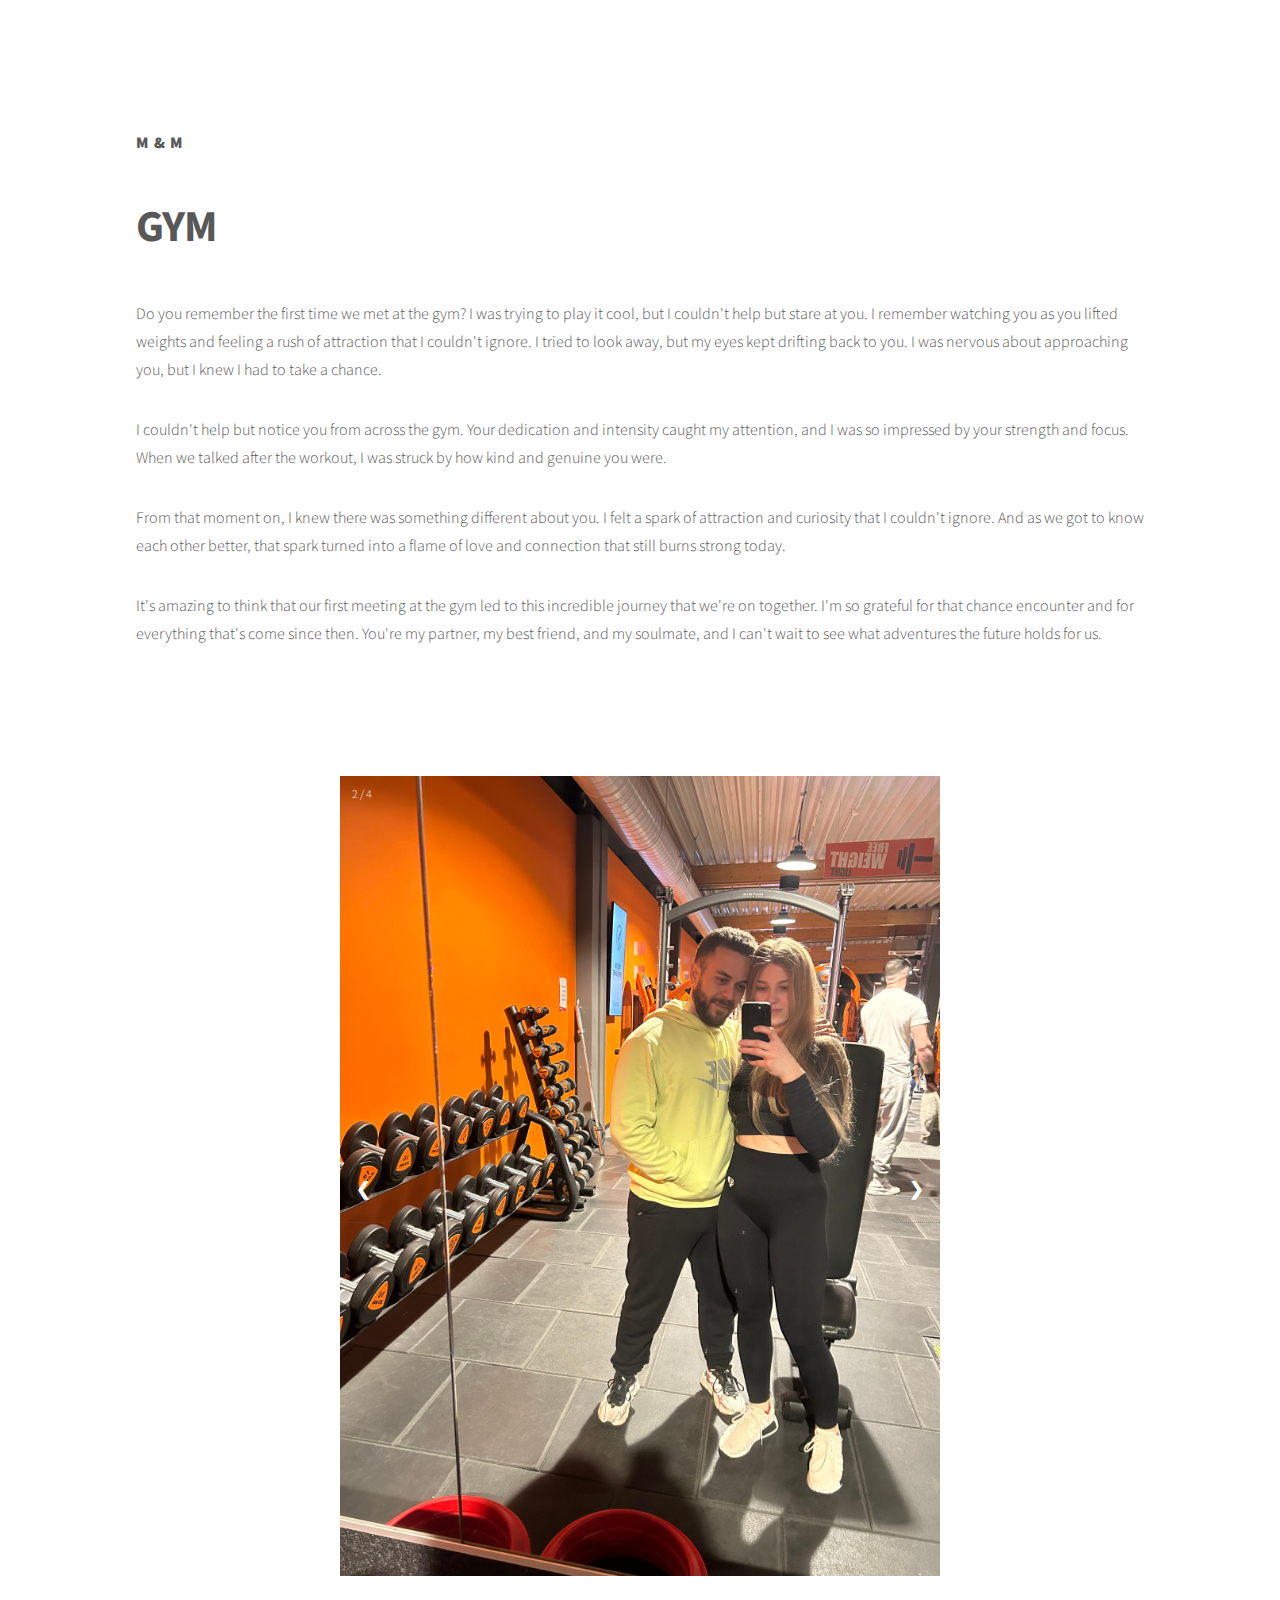
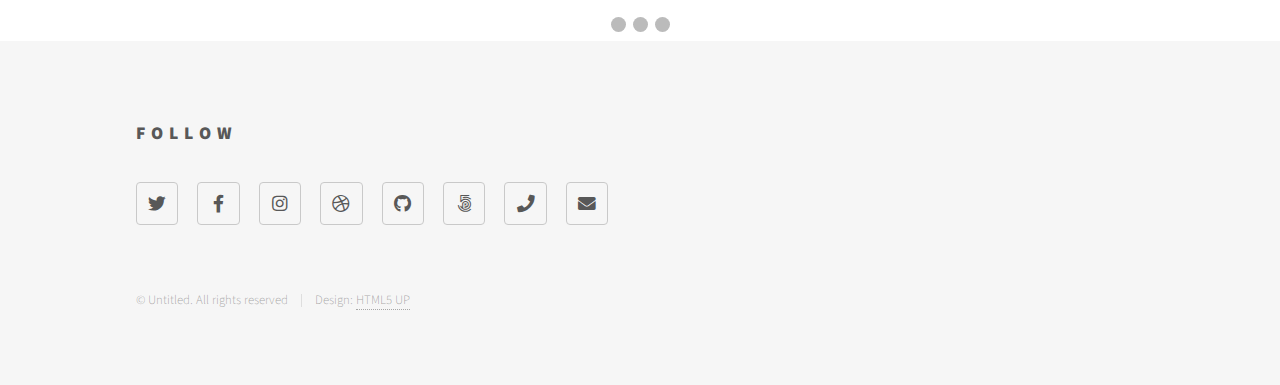
==== commit 65e07ec7: "update" ====
--- a/GYM.html
+++ b/GYM.html
@@ -6,7 +6,7 @@
 -->
 <html>
 	<head>
-		<title>Generic - Phantom by HTML5 UP</title>
+		<title>M&M</title>
 		<meta charset="utf-8" />
 		<meta name="viewport" content="width=device-width, initial-scale=1, user-scalable=no" />
 		<link rel="stylesheet" href="assets/css/main.css" />
@@ -22,7 +22,7 @@
 
 							<!-- Logo -->
 								<a href="index.html" class="logo">
-									<span class="symbol"></span><span class="title">M&M</span>
+									<span class="title">M&M</span>
 								</a>
 
 					
@@ -36,7 +36,6 @@
 					<div id="main">
 						<div class="inner">
 							<h1>GYM</h1>
-							<span class="image main"><img src="images/pic13.jpg" alt="" /></span>
 							<p>Do you remember the first time we met at the gym? I was trying to play it cool, but I couldn't help but stare at you. I remember watching you as you lifted weights and feeling a rush of attraction that I couldn't ignore. I tried to look away, but my eyes kept drifting back to you. I was nervous about approaching you, but I knew I had to take a chance.</p>
 							<p>I couldn't help but notice you from across the gym. Your dedication and intensity caught my attention, and I was so impressed by your strength and focus. When we talked after the workout, I was struck by how kind and genuine you were.</p>
 							<p>From that moment on, I knew there was something different about you. I felt a spark of attraction and curiosity that I couldn't ignore. And as we got to know each other better, that spark turned into a flame of love and connection that still burns strong today.</p>
